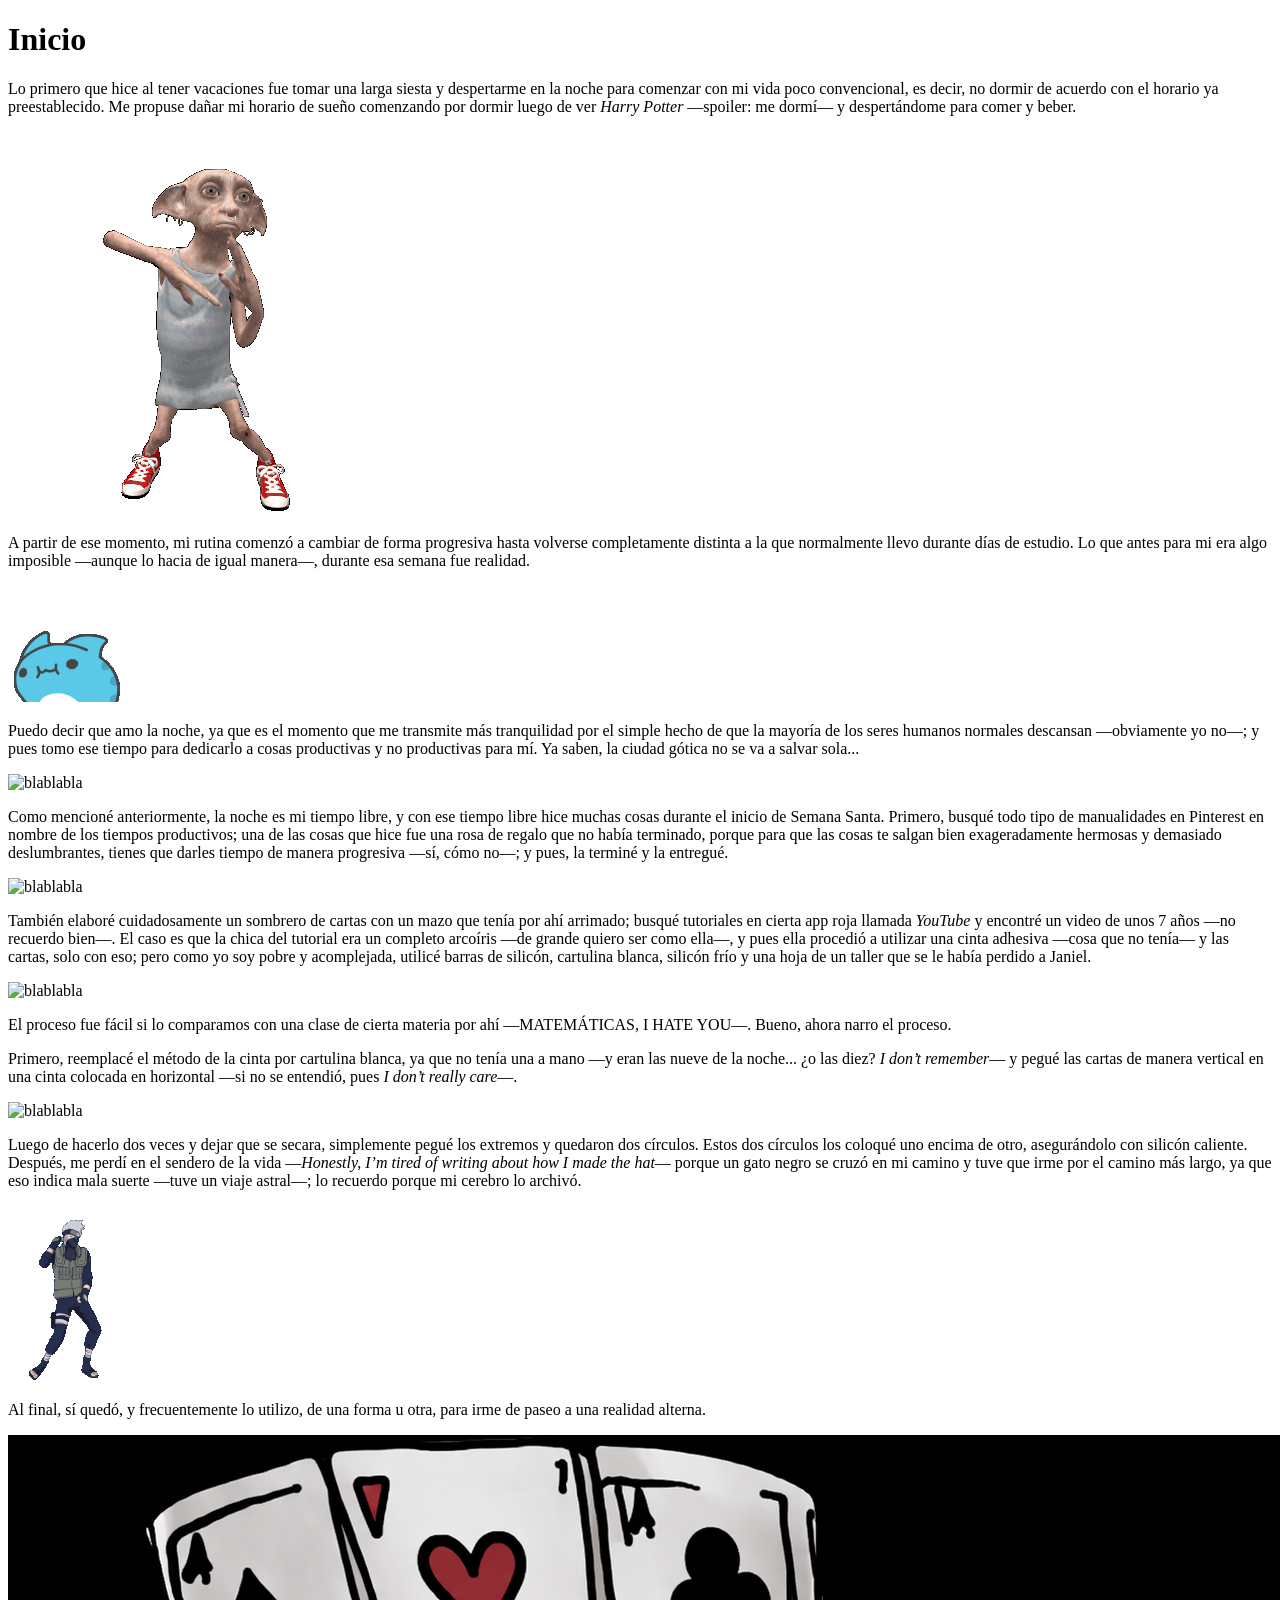
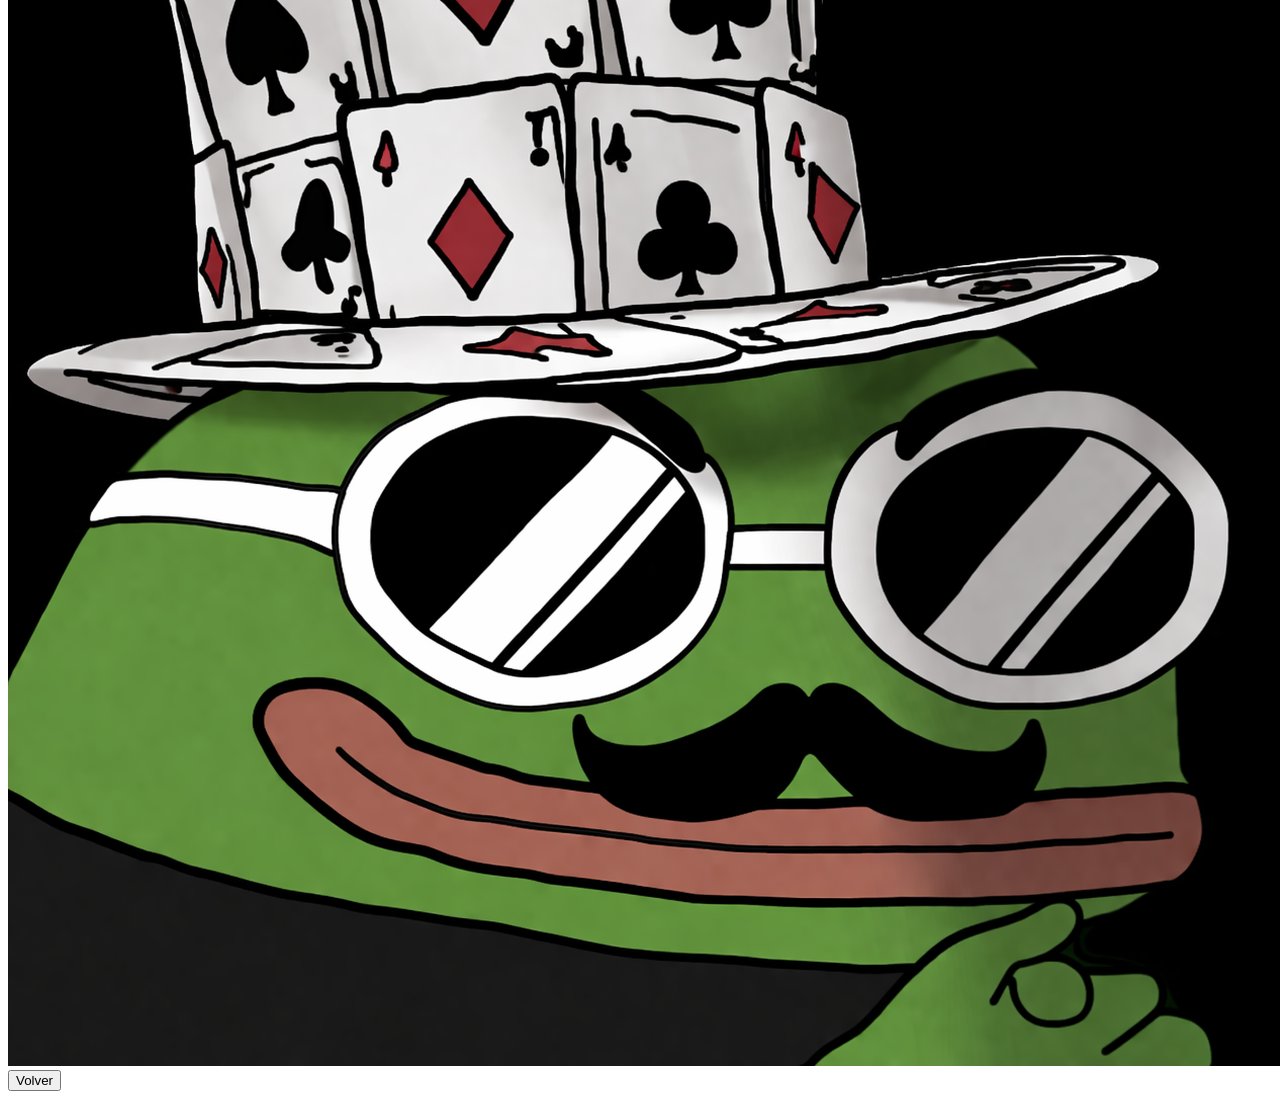
==== inicio.html @ 1ad3b06b "Add files via upload" ====
<!DOCTYPE html>
<html lang="en">
<head>
    <meta charset="UTF-8">
    <meta name="viewport" content="width=device-width, initial-scale=1.0">
    <title>Start</title>
    <link rel="stylesheet" href="styles.css">
</head>
<body>
    <header>
        <h1>Inicio</h1>
    </header>
    <main class="main-ini" id="main-columna">
        
        <div id="ininini" >

             <p> 
               Lo primero que hice al tener vacaciones fue
               tomar una larga siesta y despertarme en la noche
               para comenzar con mi vida poco convencional, es decir,
               no dormir de acuerdo con el horario ya preestablecido.
               Me propuse dañar mi horario de sueño comenzando por dormir
               luego de ver <em>Harry Potter</em> —spoiler: me dormí— y despertándome
               para comer y beber.
            </p>
            <img src="dobby.gif" alt="dobby" id="dobby" >
        </div>

        <div id="ini1">

            <p> 
              A partir de ese momento, mi rutina comenzó a cambiar de forma progresiva
              hasta volverse completamente distinta a la que normalmente llevo durante días de estudio.
              Lo que antes para mi era algo imposible —aunque lo hacia de igual manera—, durante esa semana fue realidad.
            </p>
           
           
            <img src="happy-blue-blob-png.gif" alt="blablabla" id="blabla">
        </div>

        <div id="ini1" >

             <p>
                Puedo decir que amo la noche, ya que es el momento que me transmite más tranquilidad por el simple hecho de que
                la mayoría de los seres humanos normales descansan —obviamente yo no—; y pues tomo ese tiempo para dedicarlo
                a cosas productivas y no productivas para mí. Ya saben, la ciudad gótica no se va a salvar sola...
             </p>

        
            <img src="batman.gif" alt="blablabla" id="blabla">
        </div>

        <div id="ini1" >

             <p>
              Como mencioné anteriormente, la noche es mi tiempo libre, y con ese tiempo libre hice muchas cosas durante el inicio de Semana Santa.
              Primero, busqué todo tipo de manualidades en Pinterest en nombre de los tiempos productivos; una de las cosas que hice fue una rosa de regalo
              que no había terminado, porque para que las cosas te salgan bien exageradamente hermosas y demasiado deslumbrantes, tienes que
              darles tiempo de manera progresiva —sí, cómo no—; y pues, la terminé y la entregué. 
            </p>

            <img src="rose.png" alt="blablabla" id="blabla">
        </div>
        <div id="ini1" >

             <p>
                También elaboré cuidadosamente un sombrero de cartas con un mazo que tenía por ahí arrimado; busqué tutoriales en
                cierta app roja llamada <em>YouTube</em>  y encontré un video de unos 7 años —no recuerdo bien—. El caso es que la chica del tutorial
                era un completo arcoíris —de grande quiero ser como ella—, y pues ella procedió a utilizar una cinta adhesiva —cosa que no tenía— y
                las cartas, solo con eso; pero como yo soy pobre y acomplejada, utilicé barras de silicón, cartulina blanca, silicón frío y una hoja de un
                taller que se le había perdido a Janiel. 
            </p>

            <img src="rainbow-spongebob.gif" alt="blablabla" id="sponjebob">
        </div>

         <div id="ini1">

            <p>El proceso fue fácil si lo comparamos con una clase de cierta materia por ahí —MATEMÁTICAS, I HATE YOU—. Bueno, ahora narro el proceso.</p> 
            <p>Primero, reemplacé el método de la cinta por cartulina blanca, ya que no tenía una a mano —y eran las nueve de la noche... ¿o las diez?
              <em> I don’t remember</em>— y pegué las cartas de manera vertical en una cinta colocada en horizontal —si no se entendió, pues 
              <em> I don’t really care</em>—. </p>
             
            <img src="schmooda.gif" alt="blablabla" id="blabla">
        </div>
        
         <div id="ini1">

             <p>Luego de hacerlo dos veces y dejar que se secara, simplemente pegué los extremos y quedaron dos círculos.
               Estos dos círculos los coloqué uno encima de otro, asegurándolo con silicón caliente. Después, me perdí en el sendero de la vida 
               —<em>Honestly, I’m tired of writing about how I made the hat</em>— porque un gato negro se cruzó en mi camino y tuve que irme por el
               camino más largo, ya que eso indica mala suerte —tuve un viaje astral—; lo recuerdo porque mi cerebro lo archivó.
            </p>
            <img src="kakashi.gif" alt="blablabla" id="blabla">
        </div>

         <div id="inivar">

             <p>Al final, sí quedó, y frecuentemente lo utilizo, de una forma u otra, para irme de paseo a una realidad alterna.</p>
            <img src="brillante.png" alt="blablabla" id="blabla">
        </div>
        
        

    </main>
    <a href="index.html"><button id="return">Volver</button></a>
</body>
</html>
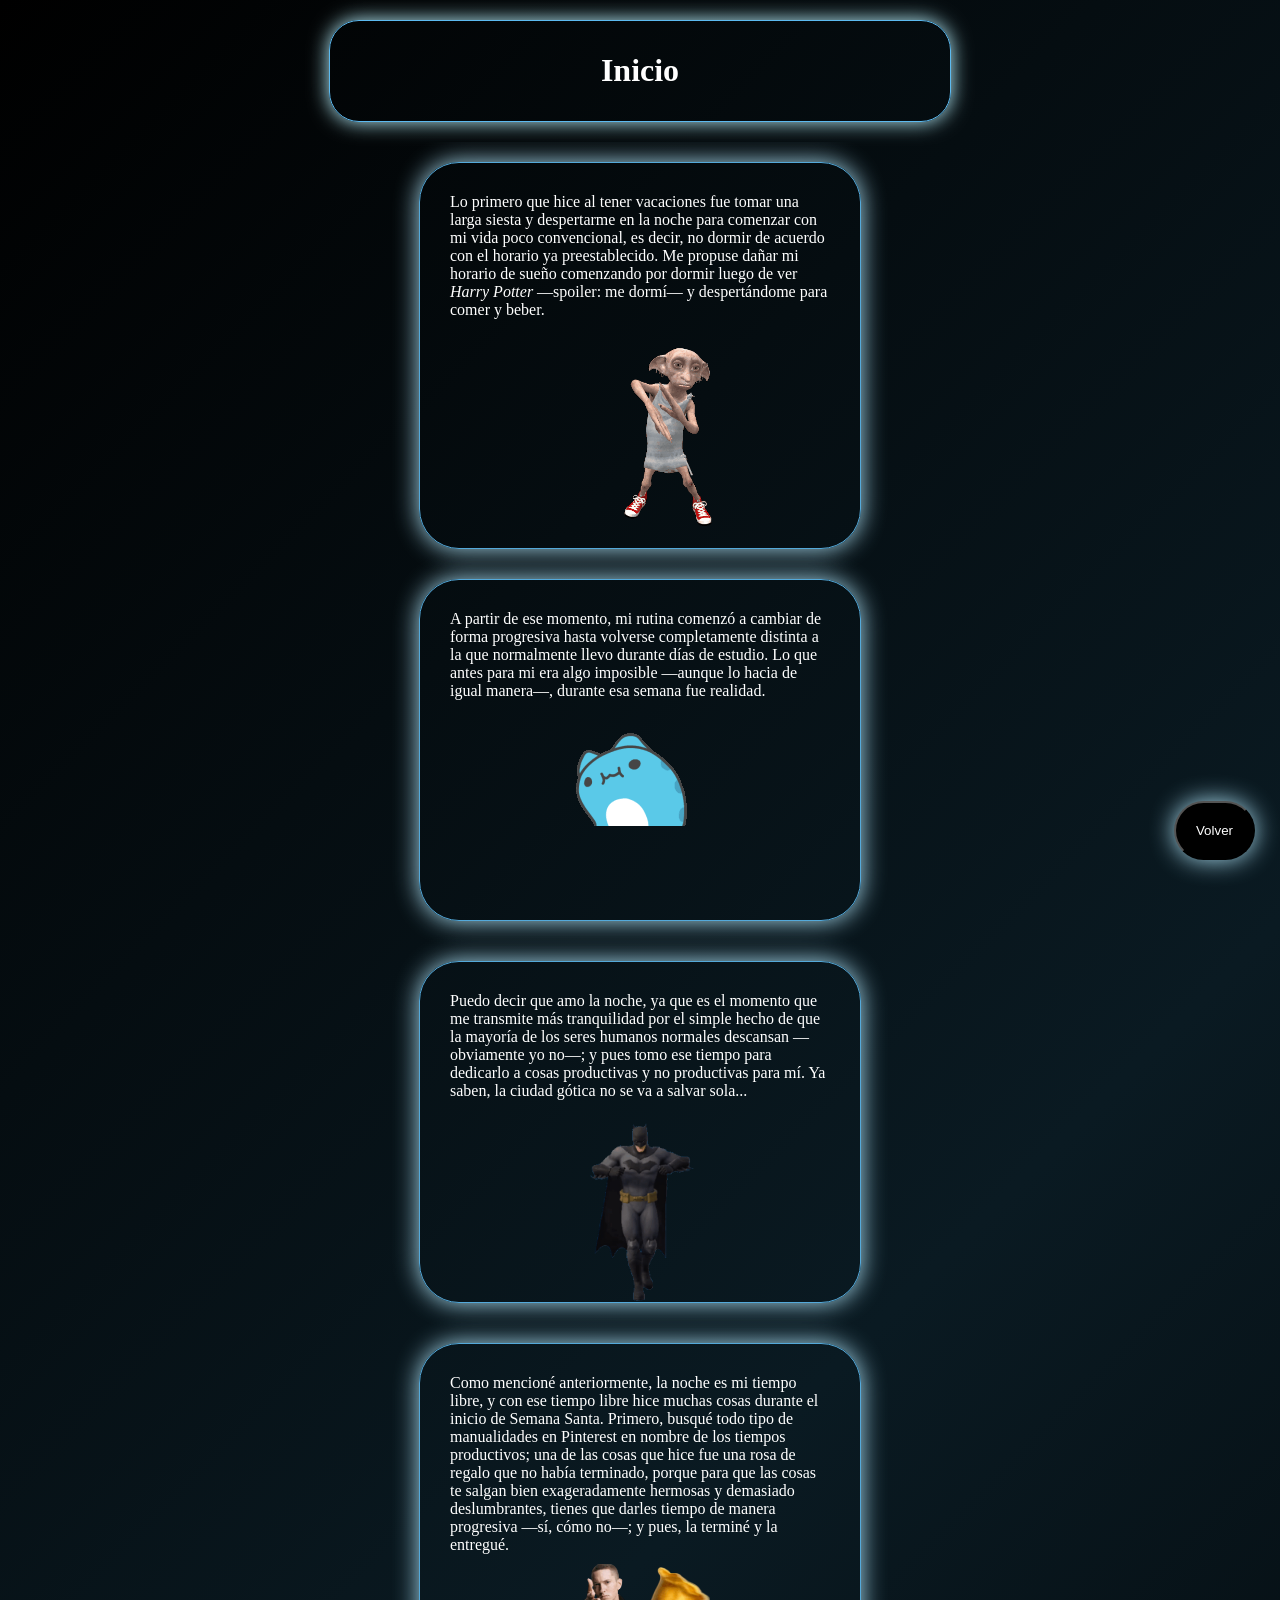
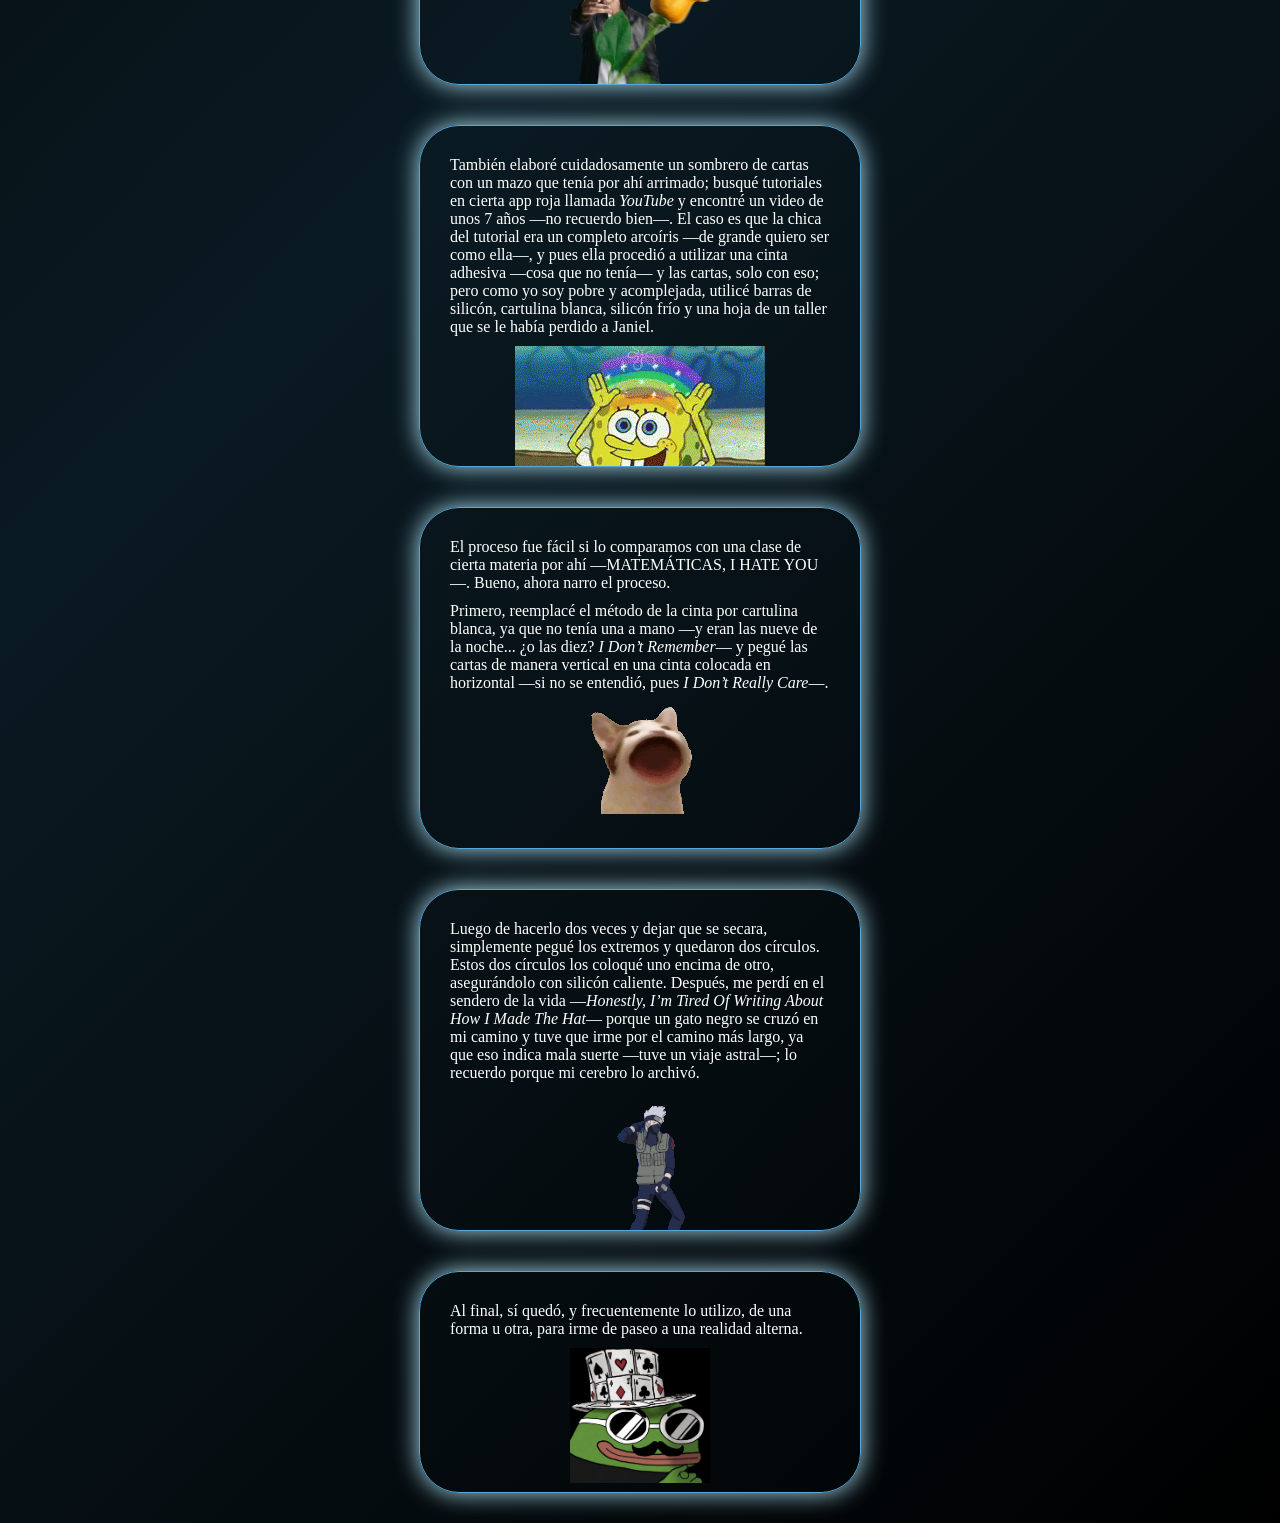
==== commit e5a44b6e: "Update inicio.html" ====
--- a/inicio.html
+++ b/inicio.html
@@ -105,4 +105,4 @@
     </main>
     <a href="index.html"><button id="return">Volver</button></a>
 </body>
-</html>+</html>
--- a/styles.css
+++ b/styles.css
@@ -0,0 +1,371 @@
+      body {
+            background: linear-gradient(135deg, #000, #0a1a22, #000);
+            margin: 0;
+           
+            
+            
+            
+        }
+        h1, em, strong, h2 {
+            text-transform: capitalize;
+            color: white;
+        }
+        h2 {
+            margin-left: 130px;
+        } 
+        .h2e {
+            margin: auto ;
+ 
+        }      
+        p {
+            color: white;
+            margin: 10px;
+           }
+         header {
+          width: 600px;
+          position: relative;
+          z-index: 1000;
+          border: solid 1px rgb(84, 169, 218);
+          border-radius: 30px;
+          transition: all 0.3s ease; 
+          box-shadow: 0 0 20px rgb(171, 222, 241);
+          filter: brightness(110%);
+          color: white;
+          display: flex;
+          align-items: center;
+          justify-content: center;
+          margin: 20px auto;
+          padding: 10px;
+         
+        }
+        .ha {
+            margin: 20px auto;
+        }
+        hr {
+          border: none;
+          height: 1px;
+          background: linear-gradient(to right, transparent, #aaa, transparent);
+          margin: 40px 0;
+        }
+        section {
+            justify-content: center;
+            align-items: center;
+            display: flex;
+        }
+        #zero {
+           color: white;
+           padding: 20px;
+           position: relative;
+           z-index: 1000;
+           border: solid 1px rgb(84, 169, 218);
+           border-radius: 30px;
+           transition: all 0.3s ease; 
+           box-shadow: 0 0 25px rgb(171, 222, 241);
+           filter: brightness(110%);
+           width: 600px;
+           height: 350px;
+           margin-left: 25px;
+           justify-content: center;
+           align-items: center;
+           display: flex;
+
+        }
+        #uno {
+           align-items: center;
+           justify-content: center;
+           color: white;
+           padding: 20px;
+           position: relative;
+           z-index: 1000-1;
+           border: solid 1px rgb(84, 169, 218);
+           border-radius: 30px;
+           transition: all 0.3s ease; 
+           box-shadow: 0 0 25px rgb(171, 222, 241);
+           filter: brightness(110%);
+           width: 600px;
+           height: 400px;
+           margin-left: 25px;
+        }
+        #dos {
+           align-items: center;
+           justify-content: center;
+           color: white;
+           padding: 20px;
+           position: relative;
+           z-index: 1000-1;
+           border: solid 1px rgb(84, 169, 218);
+           border-radius: 30px;
+           transition: all 0.3s ease; 
+           box-shadow: 0 0 25px rgb(171, 222, 241);
+           filter: brightness(110%);
+           width: 600px;
+           height: auto;
+           margin-left: 25px;
+        }
+
+        button {
+          
+            padding: 20px 20px;
+            margin: 20px;
+            background-color: black;
+            box-shadow: 0 0 25px rgb(171, 222, 241);
+            border-radius: 30px;
+            cursor: pointer;
+            color: white;
+            transition: all  0.3s ease;
+            
+            
+        }
+         button:active {
+            transform: translateY(5px); 
+        }
+        button:hover {
+            background-color: rgb(94, 93, 93);
+            transform: scale(1.09);
+
+        }
+        main {
+            
+            display: grid;
+            grid-template-columns: repeat(3, 1fr);
+            gap: 40px;
+            justify-items: center;
+            padding: 40px;
+
+            
+        }
+        
+        a {
+            text-decoration: none;
+            position:relative;
+        }
+        .main-ini {
+
+            display: grid;
+            grid-template-columns: repeat(auto-fit, minmax(400px, auto));
+            gap: 5px;
+        }
+        #ini1 {
+            width: 400px;
+            height:300px;
+            z-index: 1000;
+            border: solid 1px rgb(84, 169, 218);
+            box-shadow: 0 0 25px rgb(171, 222, 241);
+            border-radius: 40px;
+            overflow: hidden;
+            padding: 20px;
+            margin: 10px;
+            transition: all  0.3s ease;
+         
+            
+
+        }
+        #ini1:hover {
+            box-shadow: 0 0 25px rgb(169, 201, 212);
+            transform: scale(1.09);
+
+        }
+        #inivar {
+            width: 400px;
+            height:180px;
+            z-index: 1000;
+            border: solid 1px rgb(84, 169, 218);
+            box-shadow: 0 0 25px rgb(171, 222, 241);
+            border-radius: 40px;
+            overflow: hidden;
+            padding: 20px;
+            margin: 10px;
+            transition: all  0.3s ease;
+
+          }
+        #inivar:hover {
+            box-shadow: 0 0 25px rgb(169, 201, 212);
+            transform: scale(1.09);
+        }
+        #ininini {
+            z-index: 1000;
+            border: solid 1px rgb(84, 169, 218);
+            box-shadow: 0 0 25px rgb(171, 222, 241);
+            border-radius: 40px;
+            overflow: visible;
+            height: auto;
+            width: 400px;
+            padding: 20px;
+            justify-content: center;
+            align-items: center;
+            transition: all  0.3s ease;
+        }
+        #ininini:hover {
+            box-shadow: 0 0 25px rgb(169, 201, 212);
+            transform: scale(1.09);
+        }
+        #blabla {
+            
+            max-width: 140px;
+            height:auto;
+            object-fit: contain;
+            display: block;
+            margin: 0 auto;
+        }
+        #sponjebob {
+            display: block;
+            margin:auto;
+            max-width: 290px;
+            height: 0 auto;
+        }
+        #dobby {
+            display: block;
+            margin:auto;
+            max-width: 150px;
+            height: 0 auto;
+            
+           
+        }
+        .thinking {
+            display: flex;
+            justify-content: center;
+            align-items: center;
+            height: 0 auto;
+        }
+        .reflexion {
+          flex: none;
+          bottom: 10px;
+          right: 10px;
+          align-self: flex-end;
+        }
+        .none {
+            text-transform: none;
+        }
+        #return {
+            position: fixed ;
+            bottom: 20px;
+            right: 5px;
+            
+       
+        }
+        #jue1 {
+            width: 400px;
+            height:600px;
+            z-index: 1000;
+            border: solid 1px rgb(84, 169, 218);
+            box-shadow: 0 0 25px rgb(171, 222, 241);
+            border-radius: 40px;
+            overflow: hidden;
+            padding: 20px;
+            margin: 10px;
+        }
+        .c2 {
+            display: block;
+            width: 400px;
+            height: auto;
+            
+            z-index: 900;
+            position: relative;
+
+            
+            justify-content: center;
+            align-items: center;
+            margin-top: 15px;
+            transition: all 0.3s ease; 
+
+
+        }
+        .c2::after {
+            content: "" ;
+            position: absolute;
+            left: 0;
+            bottom: 0;
+            width: 100%;
+            height: 2px;
+            
+            background: linear-gradient(
+                to right,
+                transparent,
+                rgba(219, 217, 217, 0.7),
+                transparent
+            );
+        }
+        .c2:hover {
+            
+           transform: scale(1.05);
+        }
+        .playlist { 
+         width: 60%; 
+         margin: auto; 
+         transition: 1s;
+        } 
+        .playlist:hover {
+         box-shadow: 0 0 25px rgb(247, 246, 246), inset 0 0 15px rgba(122, 122, 122, 0.5);
+         background-color:black;
+         transform: scale(1.04);
+        }
+        .song {
+         margin-top: 50px;
+         border: solid 2px rgb(0, 0, 0);
+         background: linear-gradient(135deg, #000, #0a1a22, #000); 
+         padding: 15px; 
+         margin-bottom: 15px; 
+         border-radius: 10px;
+        }
+        .song p { 
+         margin-bottom: 10px; 
+         font-weight: bold; 
+        } 
+        #main-columna {
+            display: grid;
+            grid-template-columns: 1fr;
+            gap: 20px;
+        }
+        .bt {
+            display: flex;
+            justify-content: center;
+            align-items: center;
+        }
+
+        html, body {
+            overflow-x: hidden;
+        }
+        
+        .main-ini {
+            display: grid;
+            grid-template-columns: 1fr;
+            gap: 30px;
+            padding: 20px 15px;
+            overflow: hidden;
+        }
+        
+        #uno, #dos {
+            width: auto 0 !important;
+            margin-left: 0 !important;
+        }
+        
+       
+        
+        
+        .playlist, .song {
+            transition: all 0.035s ease;
+            max-width: 100%;
+        }
+        
+        .playlist:hover, .song:hover {
+            transform: scale(1.01);
+            box-shadow: 0 0 30px rgba(171, 222, 241, 0.6);
+            z-index: 10;
+        }
+        
+        
+        @media (max-width: 600px) {
+            .main-ini {
+                padding: 15px 10px;
+                gap: 20px;
+            }
+            
+            #uno, #dos {
+                padding: 18px 12px;
+            }
+            
+            header.ha {
+                width: 95% !important;
+                padding: 12px;
+            }
+        }        
